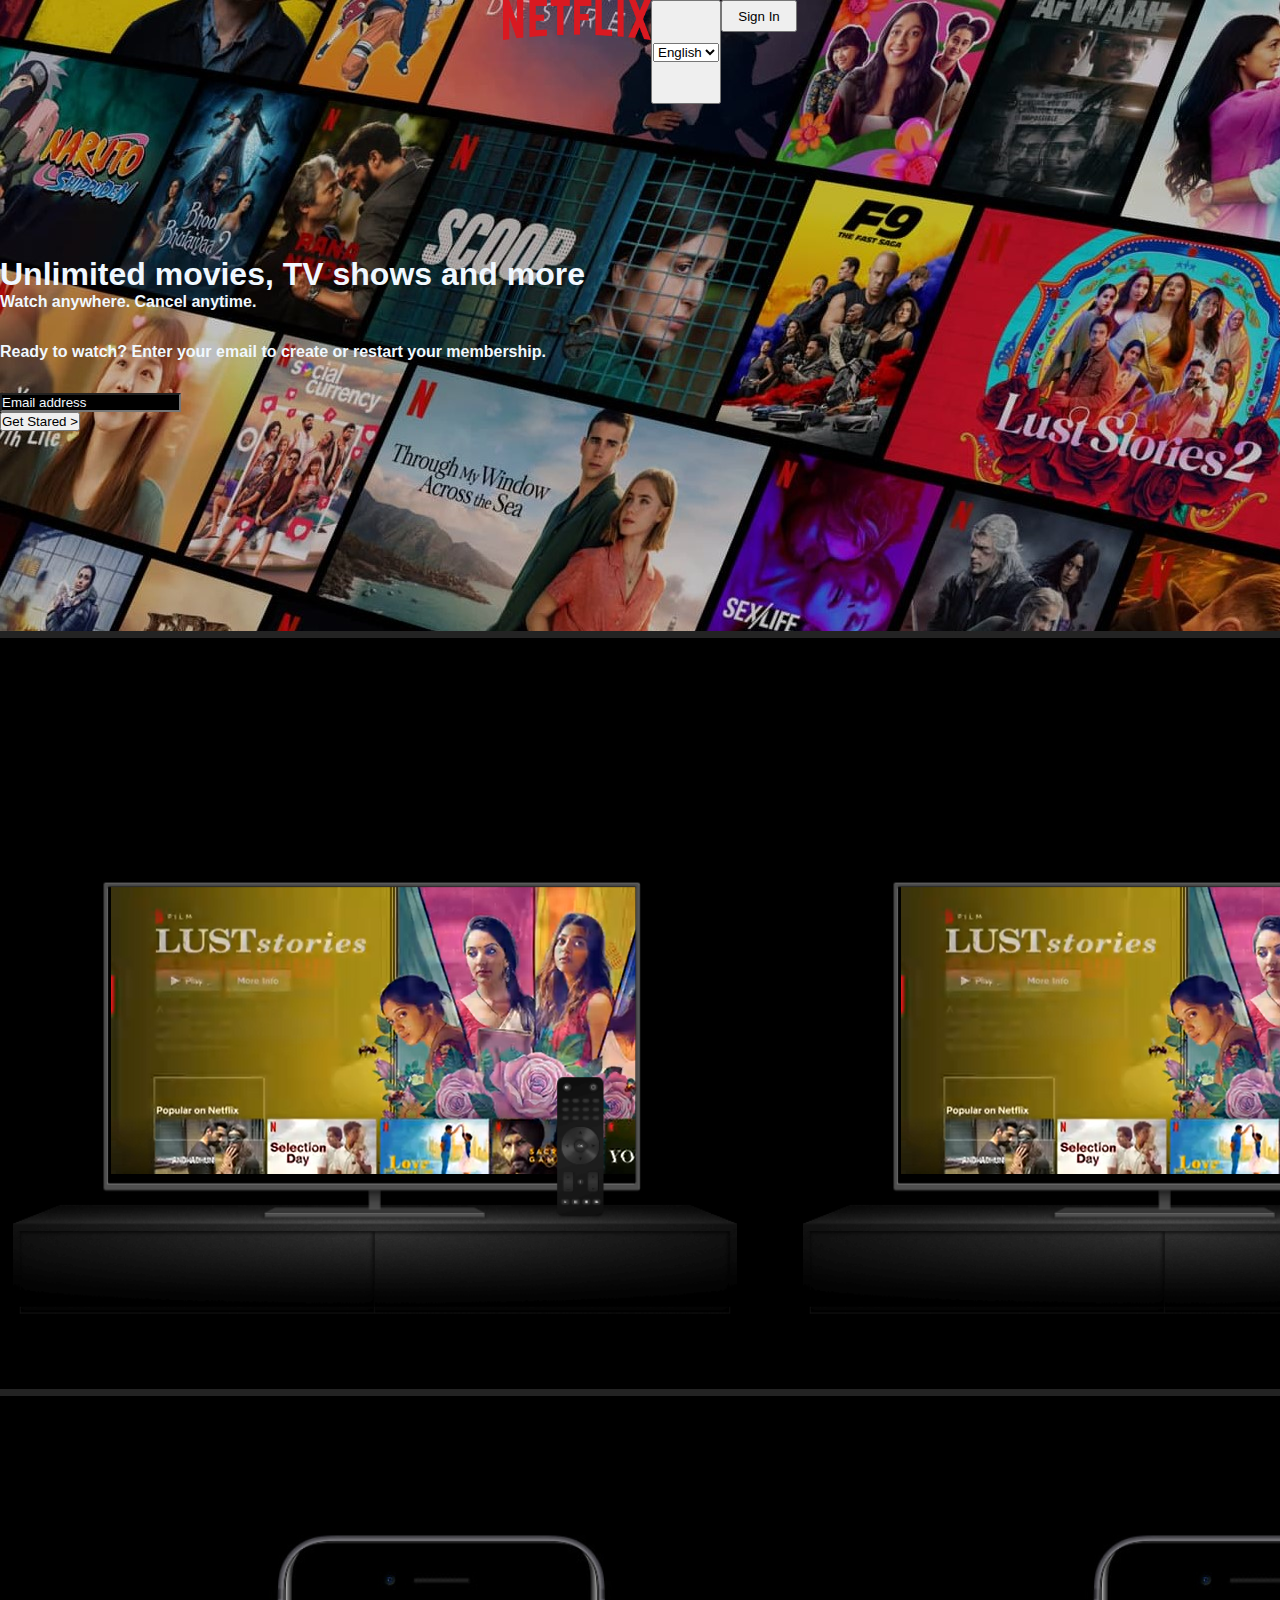
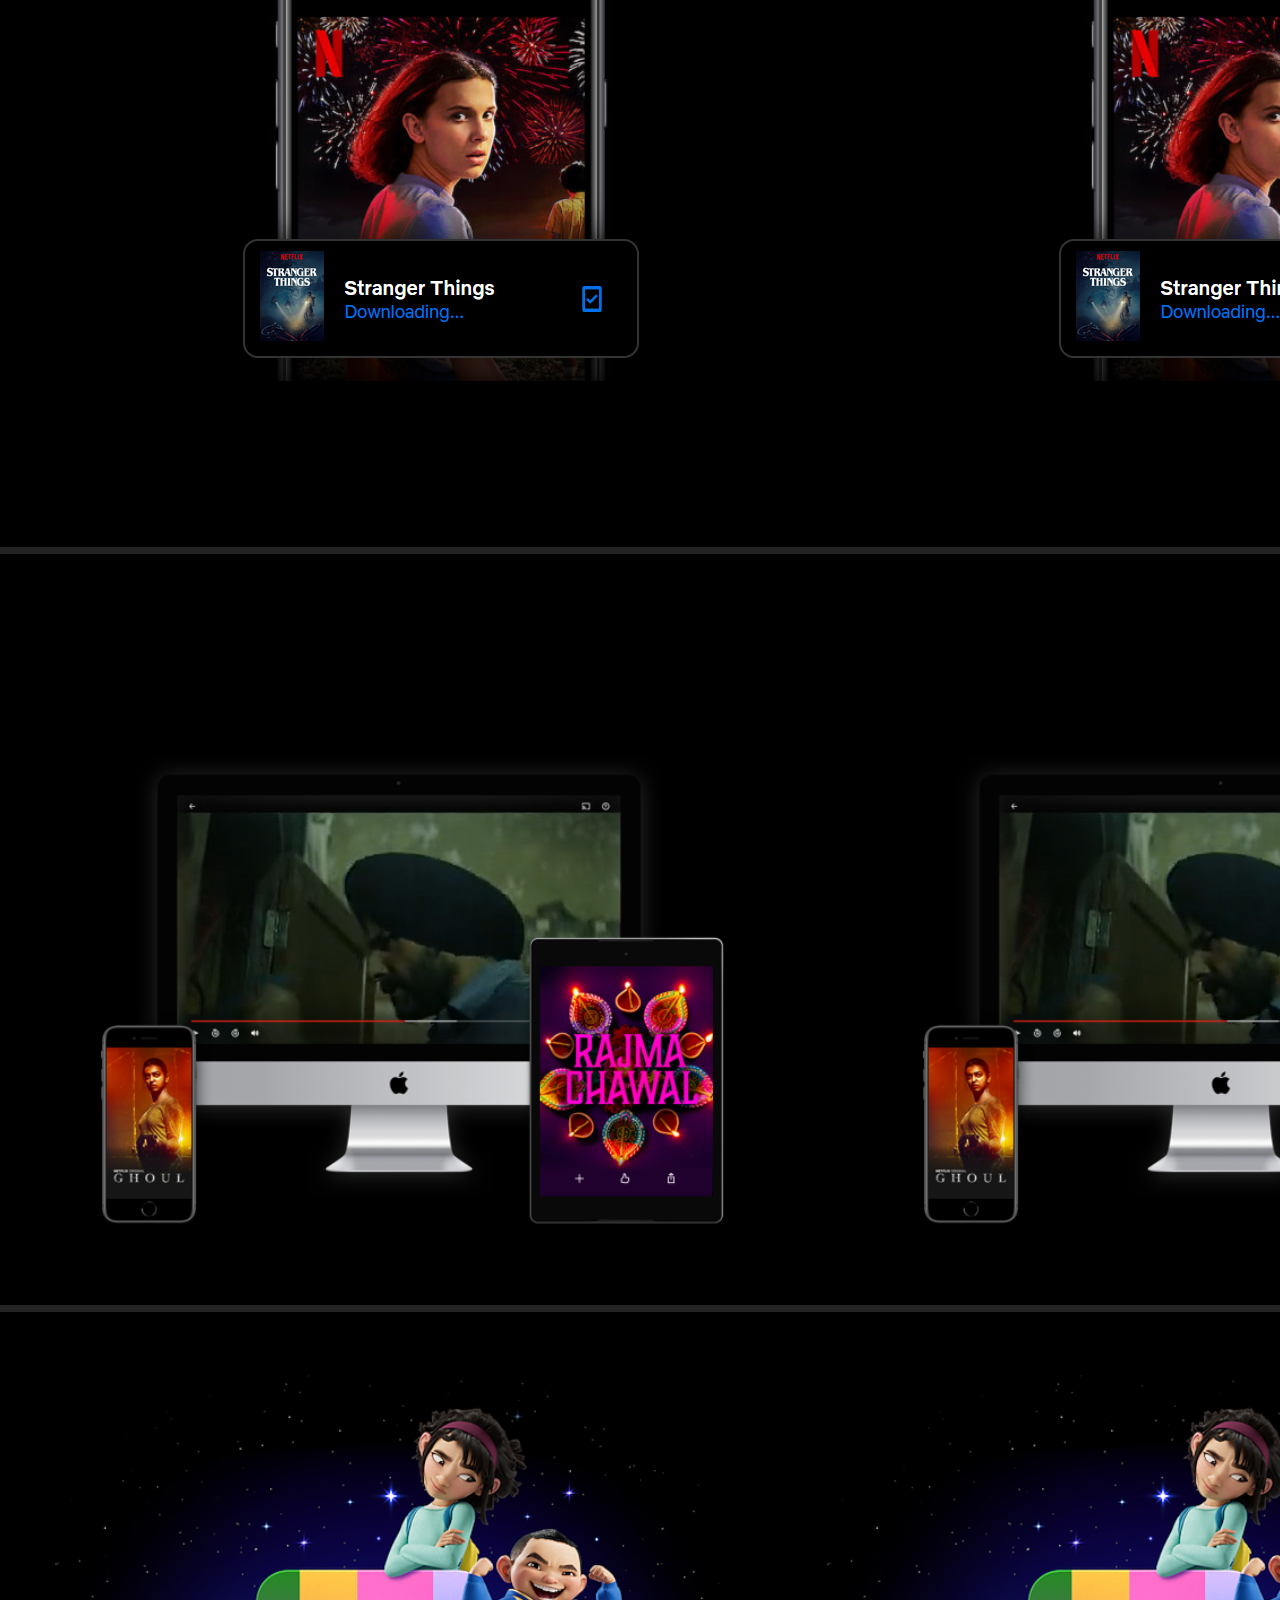
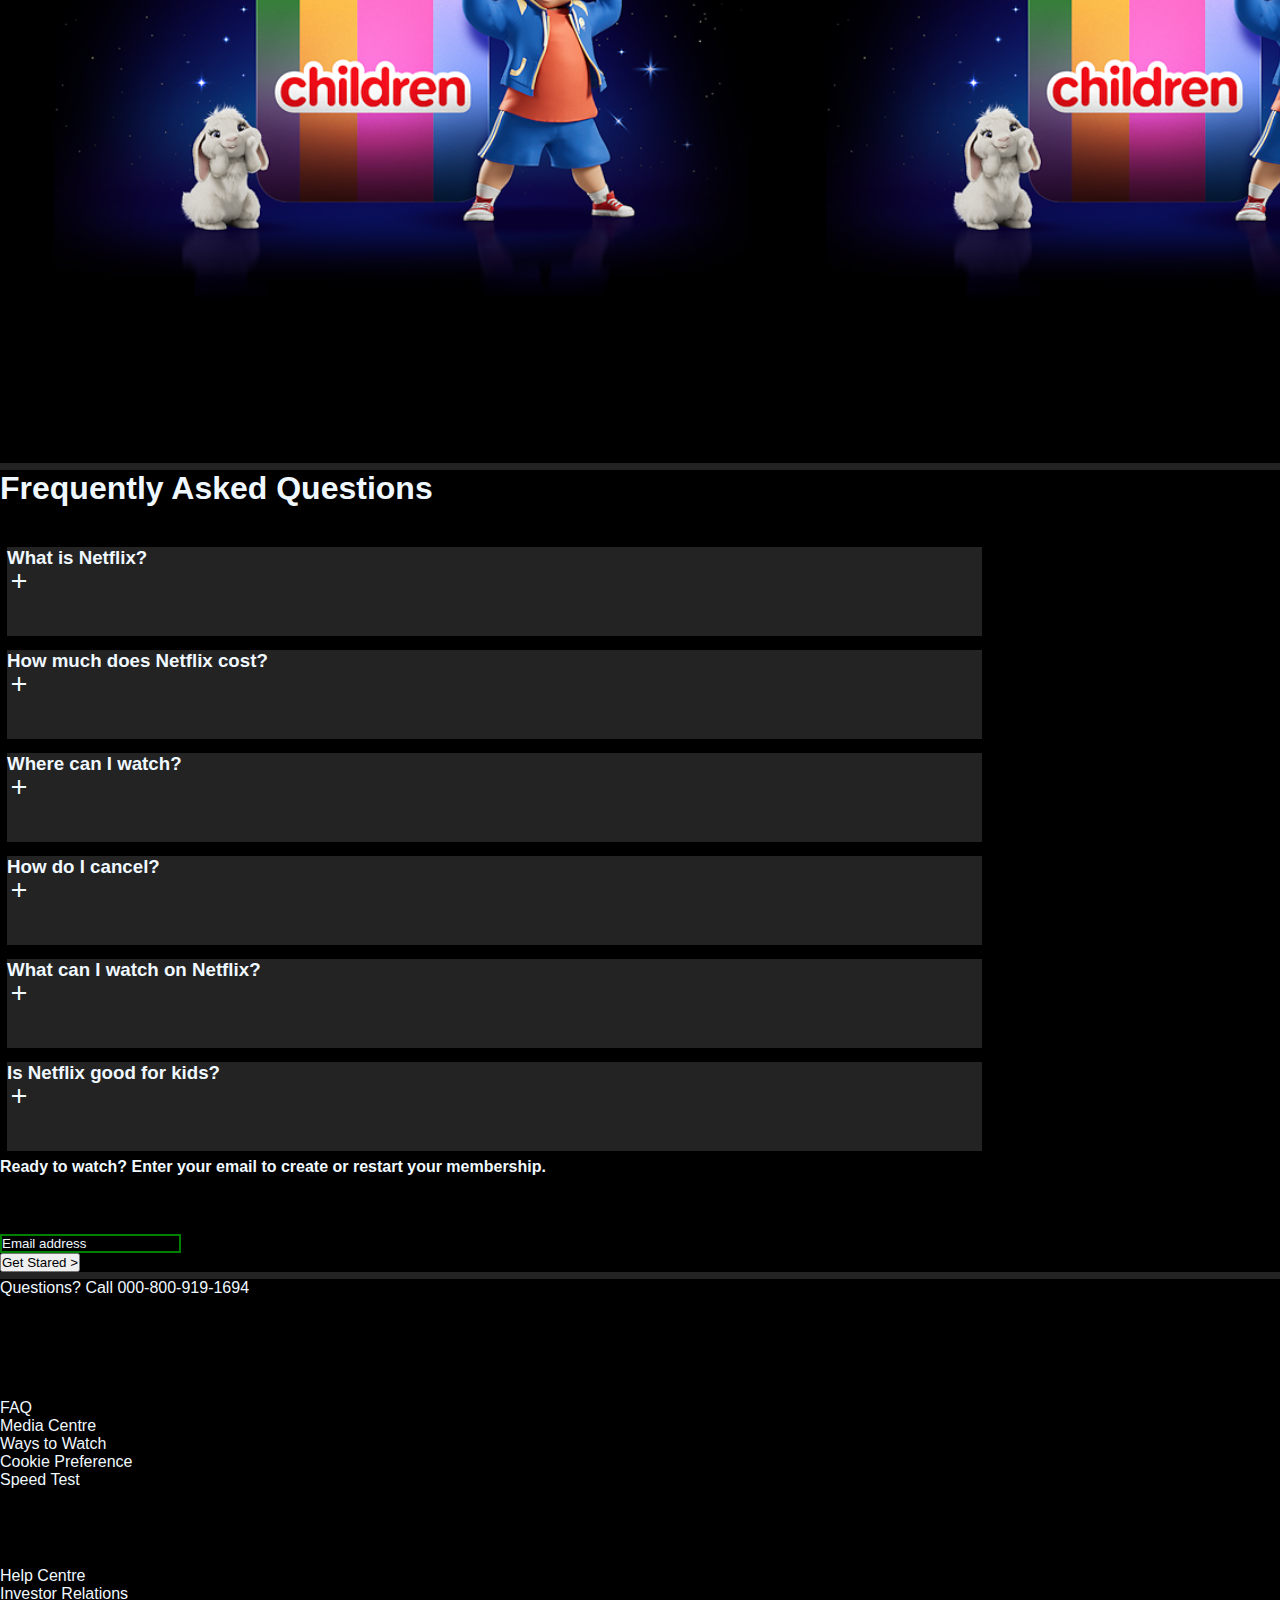
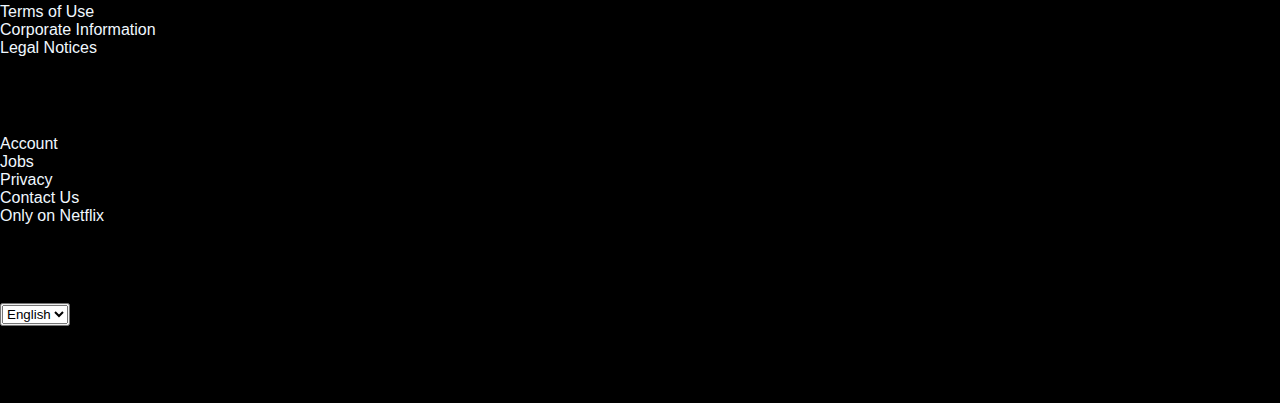
==== index.html @ 56fe5dd7 "initail" ====
<!DOCTYPE html>
<html lang="en">

<head>
  <meta charset="UTF-8">
  <meta name="viewport" content="width=device-width, initial-scale=1.0">
  <title>Document</title>
  <link rel="stylesheet"
    href="https://fonts.googleapis.com/css2?family=Material+Symbols+Outlined:opsz,wght,FILL,GRAD@48,400,0,0" />
  <link rel="stylesheet" href="style.css">
  <link href="https://cdn.jsdelivr.net/npm/bootstrap@5.0.2/dist/css/bootstrap.min.css" rel="stylesheet"
    integrity="sha384-EVSTQN3/azprG1Anm3QDgpJLIm9Nao0Yz1ztcQTwFspd3yD65VohhpuuCOmLASjC" crossorigin="anonymous">
</head>

<body>
  <!-- section-1 -->
  <div class="container-fluid " id="c1">
    <div class="row r1">

      <!-- logo- nav -->
      <div class="col-sm-6 d-flex justify-content-sm-start align-items-sm-start mt-sm-4 mt-lg-4 px-lg-5"><img
          id="img-log" src="./img/Netflix.png" alt="" style="margin-left: 20px;">
      </div>

      <!-- right- nav -->
      <div
        class="col-sm-6 d-flex justify-content-sm-center align-items-sm-center justify-content-md-end justify-content-md-center">

        <!-- langauge-btn -->
        <button class="btn">
          <select class="form-select" aria-label="Default select example">
            <option selected><img src="./img/brows.webp" height="10px" width="10px" alt="">English</option>
            <option value="2">हिंदी</option>
          </select>
        </button>
        <!-- sign_in-btn -->
        <button class="btn btn-danger" style="width: 76px;height: 32px;">Sign In</button>
      </div>
    </div>

    <!--  -->
    <div class="row " style="margin-top: 152px;">
      <h1 class="d-flex justify-content-center" style="color: aliceblue;">Unlimited movies, TV shows and more</h1>
    </div>

    <!--  -->
    <div class="row r2">
      <h4 style="color: aliceblue;" class="d-flex justify-content-center">Watch anywhere. Cancel anytime.</h4>
    </div>

    <div class="row r2">
      <h4 style="color: aliceblue;" class="d-flex justify-content-center align-items-center">Ready to watch? Enter your
        email to create or restart
        your membership.</h4>
    </div>
    <!--  -->
    <div class="row d-flex justify-content-center align-items-center">
      <!-- input -->
      <div class="col-7 d-flex justify-content-end">
        <span class="input"><input type="text" id="input1" class="form-control" value="Email address"
            style="background-color: black; color: aliceblue;" />
        </span>
      </div>
      <!-- iput-btn -->
      <div class="col-5">
        <button class="btn mb-3 btn-danger btn-lg">Get Stared ></button>
      </div>
    </div>
    <div class="row">
      <div class="col" id="page-1"></div>
    </div>
  </div>

  <!-- section 2 -->
  <div class="container-fluid" id="s2">
    <div class="row d-flex align-items-center justify-content-center"
      style="border-top: 7px solid #232323;        background-color: black;">
      <div class="col-md-6 col-sm-12 text-center" style="height: 166px;">
        <h1>Enjoy on your TV</h1>
        <p>Watch on smart TVs, PlayStation, Xbox, Chromecast,<br> Apple TV, Blu-ray players and more.</p>
      </div>
      <div class="col-md-6" style="height: 585px;background-image: url(./img/secion_2.png); border: soild 4px yellow;">
      </div>

    </div>
  </div>

  <!-- section 3 -->
  <div class="container-fluid" id="s3">
    <div class="row d-flex align-items-center justify-content-center"
      style="border-top: 7px solid #232323;        background-color: black;">
      <div class="col-md-6 col-sm-12"
        style="height: 585px; background-image: url(./img/section_3.png); border: soild 4px yellow;"></div>
      <div class="col-md-6 px-5" style="height: 166px;">
        <h1>Download your shows to <br> watch offline</h1>
        <p>Save your favourites easily and always have <br> something to watch.</p>
      </div>
    </div>
  </div>
  <!-- section 4 -->
  <div class="container-fluid" id="s4">
    <div class="row d-flex align-items-center justify-content-center"
      style="border-top: 7px solid #232323;background-color: black;">
      <div class="col-md-6 col-sm-12 text-center" style="height: 166px;  border: soild 4px green">
        <h1>Watch everywhere</h1>
        <p>Stream unlimited movies and TV shows on your <br> phone, tablet, laptop, and TV.</p>
      </div>
      <div class="col-md-6"
        style="height: 585px; background-image: url(./img/section_4.png); border: soild 4px yellow;"></div>
    </div>
  </div>

  <!-- section 5 -->
  <div class="container-fluid" id="s5">
    <div class="row d-flex align-items-center justify-content-center"
      style="border-top: 7px solid #232323;background-color: black;">
      <div class="col-md-6 col-sm-12"
        style="height: 585px; background-image: url(./img/section_5.png); border: soild 4px yellow">
      </div>
      <div class="col-md-6 px-5" style="height: 166px;">
        <h1>Create profiles for kids</h1>
        <p>Send children on adventures with their favourite <br> characters in a space made just for them—free with
          <br>your membership.
        </p>
      </div>
    </div>
  </div>

  <!-- section 6 -->
  <div class="container-fluid" id="s6" style="background-color: black;">
    <!-- 1 -->
    <div class="row" style="border-top: 7px solid #232323;background-color: black;">
      <div class="col-md-12 text-center mt-5" style="height: 70px; border: soild 4px yellow">
        <h1>Frequently Asked Questions</h1>
      </div>
    </div>
    <!-- 2 -->
    <div class="row d-flex justify-content-center" style="border: 7px solid black;background-color: black;">
      <div class="col-md-12 d-flex justify-content-between align-items-center"
        style="width: 77%;height: 89px; border: soild 4px yellow;background-color: #232323;">
        <h3 style="color: aliceblue;">What is Netflix?</h2> <span class="material-symbols-outlined"
            style="width: 30px;height: 30px;color: aliceblue;">
            add</span>
      </div>
    </div>
    <!-- 3 -->
    <div class="row d-flex justify-content-center" style="border: 7px solid black;background-color: black;">
      <div class="col-md-12 d-flex justify-content-between align-items-center"
        style="width: 77%;height: 89px; border: soild 4px yellow;background-color: #232323;">
        <h3 style="color: aliceblue;">How much does Netflix cost?</h2> <span class="material-symbols-outlined"
            style="width: 30px;height: 30px;color: aliceblue;">
            add</span>
      </div>
    </div>
    <!-- 4 -->
    <div class="row d-flex justify-content-center" style="border: 7px solid black;background-color: black;">
      <div class="col-md-12 d-flex justify-content-between align-items-center"
        style="width: 77%;height: 89px; border: soild 4px yellow;background-color: #232323;">
        <h3 style="color: aliceblue;">Where can I watch?</h2> <span class="material-symbols-outlined"
            style="width: 30px;height: 30px;color: aliceblue;">
            add</span>
      </div>
    </div>
    <!-- 5 -->
    <div class="row d-flex justify-content-center" style="border: 7px solid black;background-color: black;">
      <div class="col-md-12 d-flex justify-content-between align-items-center"
        style="width: 77%;height: 89px; border: soild 4px yellow;background-color: #232323;">
        <h3 style="color: aliceblue;">How do I cancel?</h2> <span class="material-symbols-outlined"
            style="width: 30px;height: 30px;color: aliceblue;">
            add</span>
      </div>
    </div>
    <!-- 6 -->
    <div class="row d-flex justify-content-center" style="border: 7px solid black;background-color: black;">
      <div class="col-md-12 d-flex justify-content-between align-items-center"
        style="width: 77%;height: 89px; border: soild 4px yellow;background-color: #232323;">
        <h3 style="color: aliceblue;">What can I watch on Netflix?</h2> <span class="material-symbols-outlined"
            style="width: 30px;height: 30px;color: aliceblue;">
            add</span>
      </div>
    </div>
    <!-- 7 -->
    <div class="row d-flex justify-content-center" style="border: 7px solid black;background-color: black;">
      <div class="col-md-12 d-flex justify-content-between align-items-center"
        style="width: 77%;height: 89px; border: soild 4px yellow;background-color: #232323;">
        <h3 style="color: aliceblue;">Is Netflix good for kids?</h2> <span class="material-symbols-outlined"
            style="width: 30px;height: 30px;color: aliceblue;">
            add</span>
      </div>
    </div>
    <!-- 8 -->
    <div class="row">
      <div class="col-md-12 d-flex justify-content-center align-items-center"
        style="height: 76px; border: soild 4px yellow">
        <h4 style="color: aliceblue;">Ready to watch? Enter your email to create or restart your membership.</h4>
      </div>
    </div>
    <!-- 9 -->
    <div class="row d-flex justify-content-center align-items-center" style="border-bottom: 7px solid #232323;">
      <div class="col-7 d-flex justify-content-end">
        <!-- input -->
        <span class="input"><input type="text" id="input1" class="form-control" value="Email address"
            style="background-color: black; color: aliceblue;border: 2px solid green; width: ;" /></span>
      </div>
      <!-- button -->
      <div class="col-5"><button class="btn mb-3 btn-danger btn-lg">Get Stared ></button></div>
    </div>
  </div>
  <!-- footer -->
  <footer style="background-color: black;">
    <div class="container-fulid" style="background-color: black; color: aliceblue;">
      <div class="row d-flex justify-content-center">
        <div class="col-10 d-flex align-items-center px-5" style="height: 120px;">
          <p>Questions? Call <a href="" style="color: aliceblue;">000-800-919-1694</a></p>
        </div>
      </div>
      <div class="row d-flex justify-content-center">
        <div class="col-3 px-5" style="height: 168px;">
          <a href="#">FAQ</a><br>
          <a href="">Media Centre</a><br>
          <a href="">Ways to Watch</a><br>
          <a href="">Cookie Preference</a><br>
          <a href="">Speed Test</a>
        </div>
        <div class="col-3 px-5" style="height: 168px;">
          <a href="">Help Centre</a><br>
          <a href="">Investor Relations</a><br>
          <a href="">Terms of Use</a><br>
          <a href="">Corporate Information</a><br>
          <a href="">Legal Notices</a><br>
        </div>
        <div class="col-4 px-5" style="height: 168px;">
          <a href="">Account</a><br>
          <a href="">Jobs</a><br>
          <a href="">Privacy</a><br>
          <a href="">Contact Us</a><br>
          <a href="">Only on Netflix</a><br>
        </div>
      </div>
    </div>
    <!-- language -->
    <div class="container-fulid" style="background-color: black; color: aliceblue;"></div>
    <div class="row d-flex justify-content-center ">
      <div class="col-10 d-flex align-items-center px-5" style="height: 50px;">
        <button class="btn">
          <select class="form-select" aria-label="Default select example">
            <option selected><img src="./img/brows.webp" height="10px" width="10px" alt="">English</option>
            <option value="2">हिंदी</option>
          </select>
        </button>
      </div>
      <div class="col-10 d-flex align-items-center  px-5" style="height: 50px;">
        <p>Netflix India</p>
      </div>
    </div>
    </div>
  </footer>
  <script src="https://cdn.jsdelivr.net/npm/@popperjs/core@2.9.2/dist/umd/popper.min.js"
    integrity="sha384-IQsoLXl5PILFhosVNubq5LC7Qb9DXgDA9i+tQ8Zj3iwWAwPtgFTxbJ8NT4GN1R8p"
    crossorigin="anonymous"></script>
  <script src="https://cdn.jsdelivr.net/npm/bootstrap@5.0.2/dist/js/bootstrap.min.js"
    integrity="sha384-cVKIPhGWiC2Al4u+LWgxfKTRIcfu0JTxR+EQDz/bgldoEyl4H0zUF0QKbrJ0EcQF"
    crossorigin="anonymous"></script>
</body>

</html>
---- style.css ----
@import url("https://fonts.googleapis.com/css2?family=Abel&family=Akaya+Telivigala&family=Amatic+SC&family=Comfortaa:wght@300;400;600&family=Fira+Sans:ital,wght@0,200;0,300;0,500;1,100;1,200;1,700;1,800&family=Gemunu+Libre:wght@200;500;600;700;800&family=Glass+Antiqua&family=Josefin+Slab:ital,wght@0,100;0,200;0,400;0,700;1,100;1,200;1,300&family=Kanit:ital,wght@0,200;0,400;0,500;0,700;0,800;0,900;1,100;1,200;1,400;1,600;1,800;1,900&family=Life+Savers:wght@400;700&family=Michroma&family=Mukta:wght@200;400&family=Noto+Sans+Mono:wght@100;400;500;600;700;800;900&family=Open+Sans:ital,wght@0,700;1,400&family=Orbitron:wght@400;500;600;700;800&family=Oswald:wght@500&family=Permanent+Marker&family=Poppins:wght@300;400;500;600;700&family=Quicksand:wght@300;400&family=Roboto:wght@100;300;400;500;700&family=Rubik+Vinyl&family=Satisfy&family=Shadows+Into+Light&family=Snippet&family=Solitreo&family=Syncopate:wght@400;700&display=swap");
@import url("https://fonts.cdnfonts.com/css/netflix-font");
@import url("https://fonts.googleapis.com/css2?family=Abel&family=Akaya+Telivigala&family=Amatic+SC&family=Bebas+Neue&family=Comfortaa:wght@300;400;600&family=Fira+Sans:ital,wght@0,200;0,300;0,500;1,100;1,200;1,700;1,800&family=Gemunu+Libre:wght@200;500;600;700;800&family=Glass+Antiqua&family=Josefin+Slab:ital,wght@0,100;0,200;0,400;0,700;1,100;1,200;1,300&family=Kanit:ital,wght@0,200;0,400;0,500;0,700;0,800;0,900;1,100;1,200;1,400;1,600;1,800;1,900&family=Life+Savers:wght@400;700&family=Michroma&family=Mukta:wght@200;400&family=Noto+Sans+Mono:wght@100;400;500;600;700;800;900&family=Open+Sans:ital,wght@0,700;1,400&family=Orbitron:wght@400;500;600;700;800&family=Oswald:wght@500&family=Permanent+Marker&family=Poppins:wght@300;400;500;600;700&family=Quicksand:wght@300;400&family=Roboto:wght@100;300;400;500;700&family=Rubik+Vinyl&family=Satisfy&family=Shadows+Into+Light&family=Snippet&family=Solitreo&family=Syncopate:wght@400;700&display=swap");
* {
  margin: 0;
  padding: 0;
  list-style-type: none;
  text-decoration: none;
  box-sizing: border-box;
  font-family: "Segoe UI", Tahoma, Geneva, Verdana, sans-serif;
}
:root {
  --bgImg: linear-gradient(
      to bottom,
      rgba(0, 0, 0, 0.814) 0,
      rgba(11, 11, 11, 0.484) 60%,
      rgba(0, 0, 0, 0.937) 100%
    ),
    url("https://assets.nflxext.com/ffe/siteui/vlv3/39f3c979-c105-4948-9c51-611eedf3a6fd/71ec72f0-c17a-4100-a2a3-a52e7b8ac733/IN-en-20230612-popsignuptwoweeks-perspective_alpha_website_small.jpg");
  --font: font-family: 'Netflix Font', sans-serif;
  --border: 10px solid #232323;
  --bgColor:#e50914;
  --textCol:rgb(255,255,255);
  --hovCol:rgb(193, 17, 25);
}
.container {
  /* border: 2px solid blue; */
  display: flex;
  justify-content: center;
  align-items: center;
}
#c1 {
  background-image: url(./img/1-section.jpg);
  background-color: black;
}
.r1 {
  /* border: 2px solid red; */
  height: 104px;
  display: flex;
  justify-content: center;
}
.col-sm-6 {
  /* border: 1px solid black; */
  /* background-color: aquamarine; */
  display: flex;
  justify-content: center;
}
#img-log {
  width: 89px;
  height: 24px;
}
.r2 {
  height: 50px;
  /* background-color: aquamarine; */
}
.input {
  width: 376px;
  height: 56px;
}
@media (min-width: 959px) {
  #img-log {
    width: 148px;
    height: 40px;
  }
}
.col {
  /* border: 1px solid black;  */
  /* background-color: aquamarine;  */
}
#page-1 {
  height: 200px;
  /* background-color: black; */
}
#s2 .col-sm-6 {
  border: 2px solid black;
  background-color: black;
  height: 500px;
  width: 100%;
}
#s6 h1{
  color: aliceblue;
}
footer a{
  color: aliceblue;
}
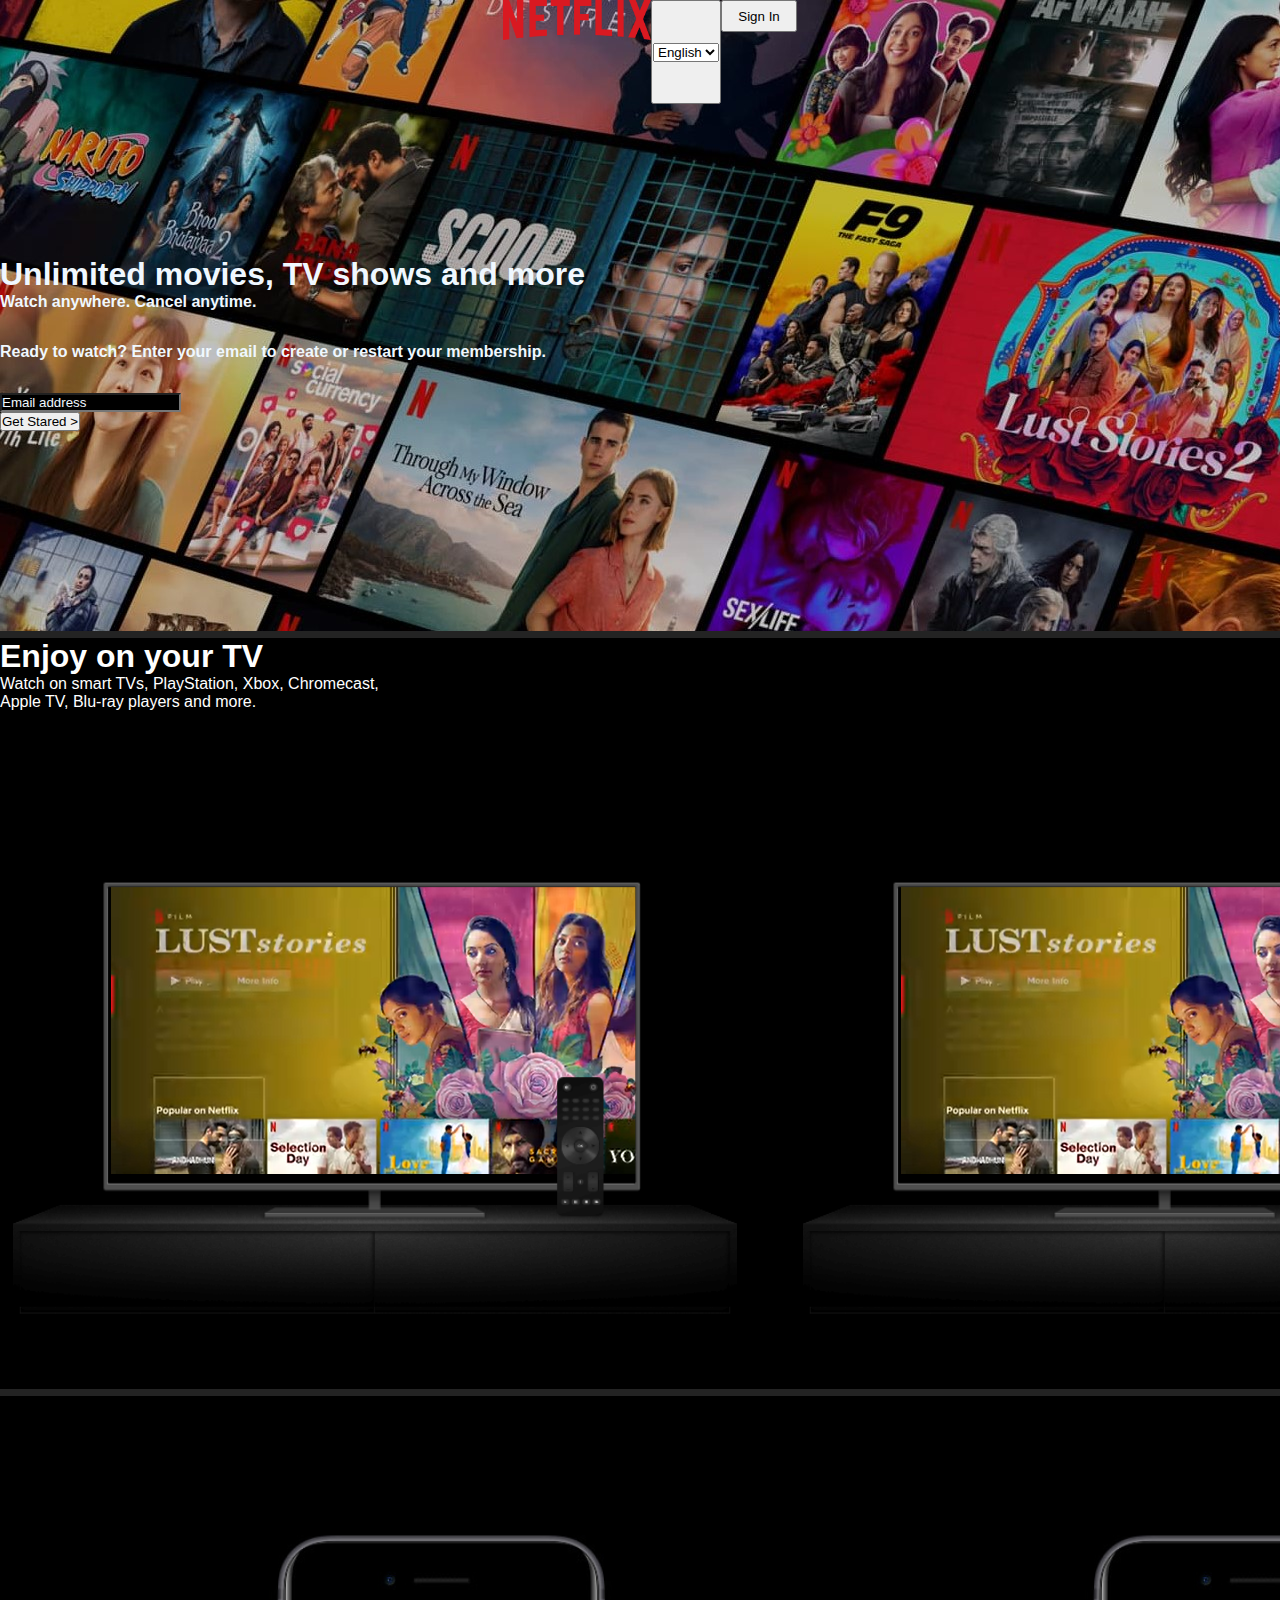
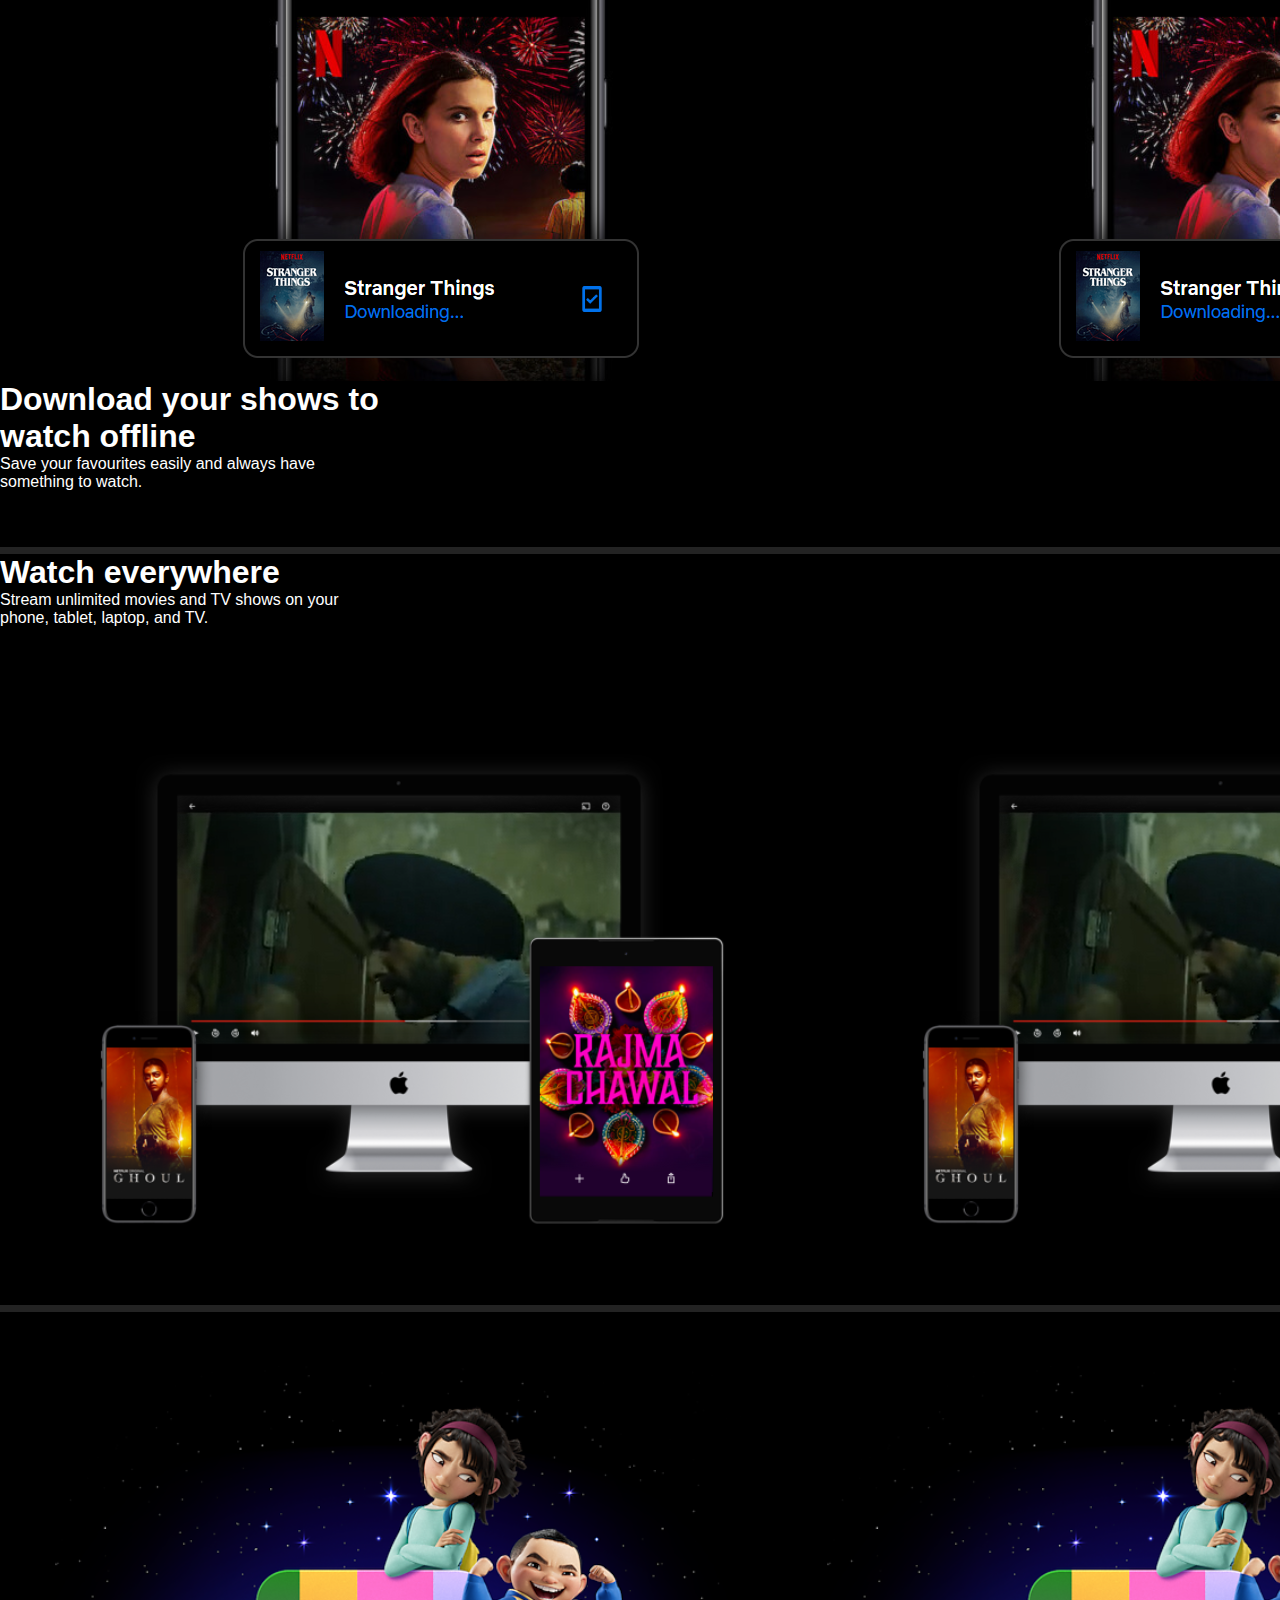
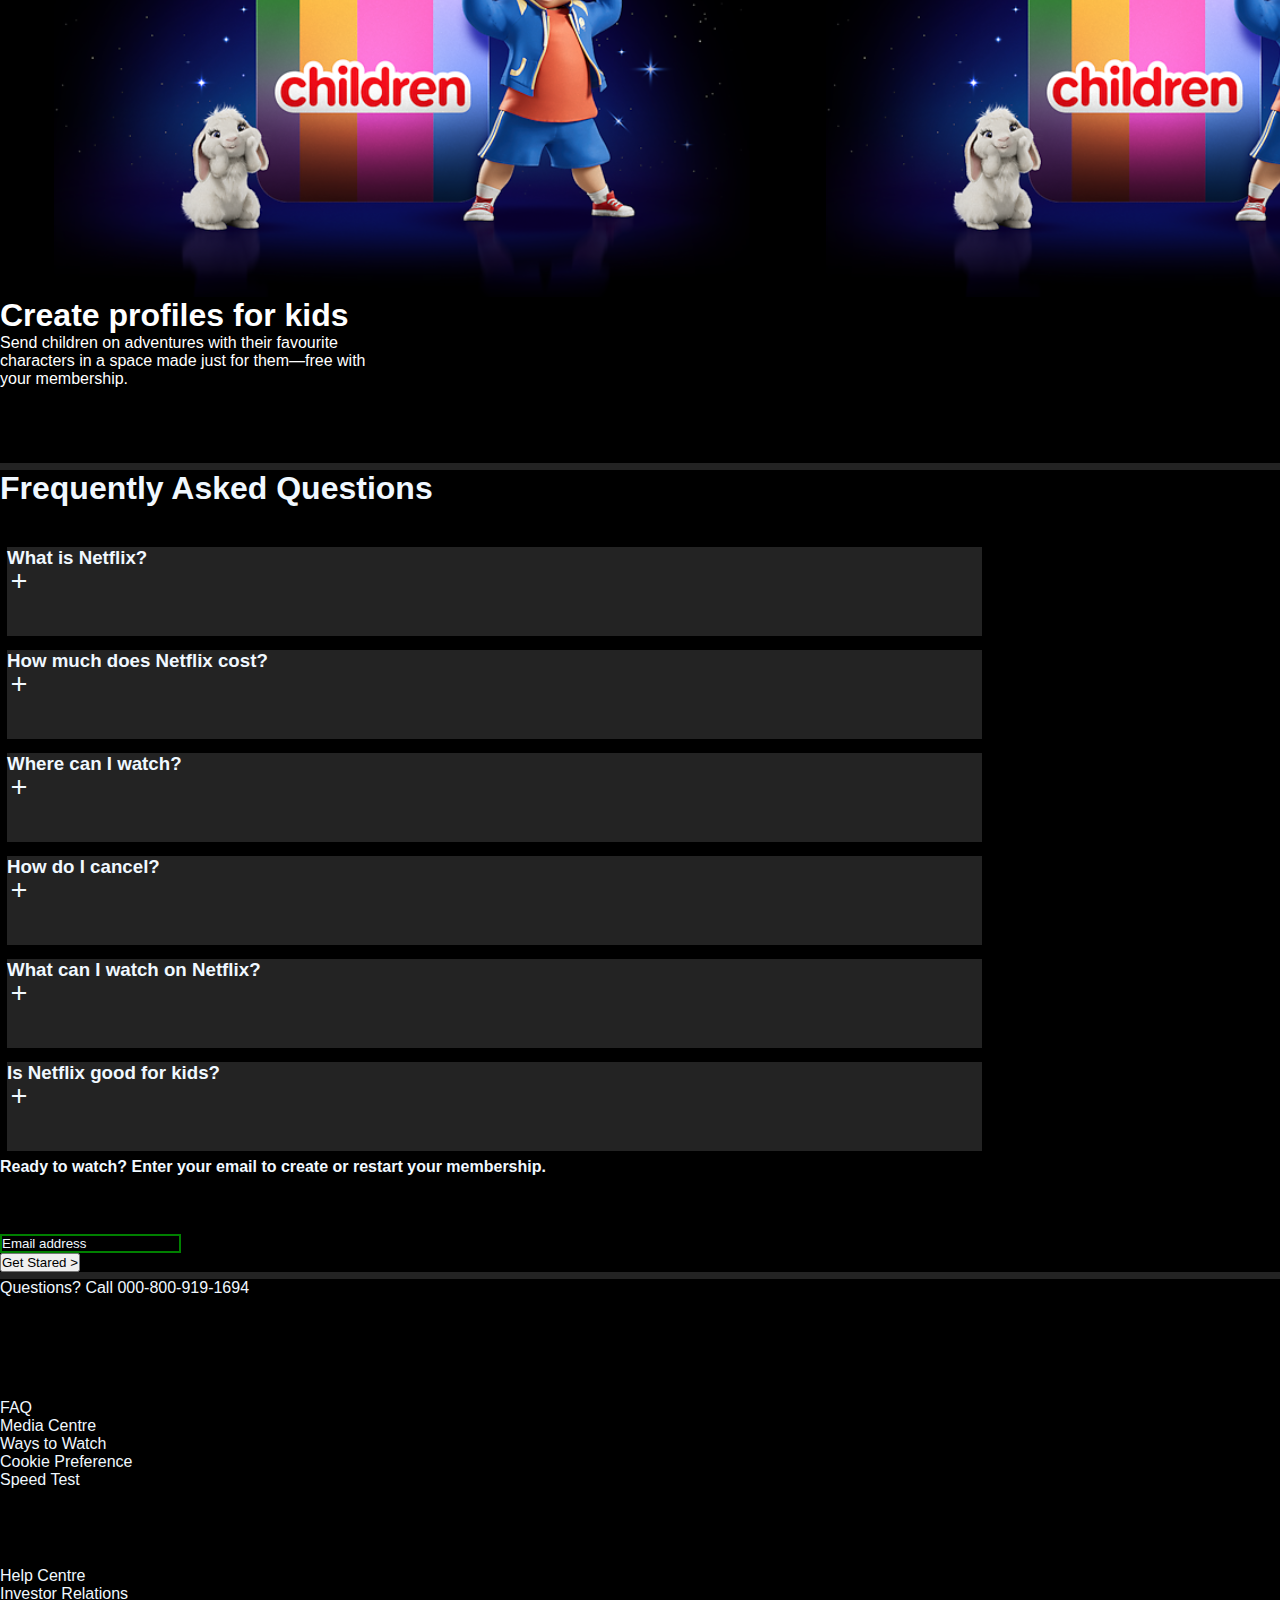
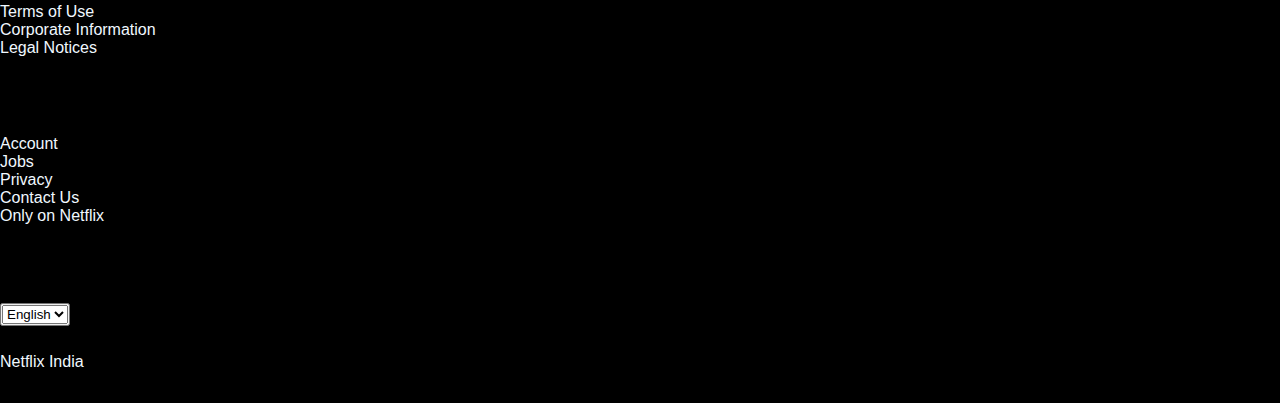
==== commit bb52bb5b: "color add" ====
--- a/index.html
+++ b/index.html
@@ -1,10 +1,10 @@
 <!DOCTYPE html>
 <html lang="en">
-
 <head>
   <meta charset="UTF-8">
   <meta name="viewport" content="width=device-width, initial-scale=1.0">
-  <title>Document</title>
+  <link rel="icon" href="./img/title_icon.png">
+  <title>Netflix India - Watch Tv Shows</title>
   <link rel="stylesheet"
     href="https://fonts.googleapis.com/css2?family=Material+Symbols+Outlined:opsz,wght,FILL,GRAD@48,400,0,0" />
   <link rel="stylesheet" href="style.css">
@@ -73,8 +73,7 @@
 
   <!-- section 2 -->
   <div class="container-fluid" id="s2">
-    <div class="row d-flex align-items-center justify-content-center"
-      style="border-top: 7px solid #232323;        background-color: black;">
+    <div class="row d-flex align-items-center justify-content-center" style="border-top: 7px solid #232323;background-color: black;">
       <div class="col-md-6 col-sm-12 text-center" style="height: 166px;">
         <h1>Enjoy on your TV</h1>
         <p>Watch on smart TVs, PlayStation, Xbox, Chromecast,<br> Apple TV, Blu-ray players and more.</p>
@@ -239,7 +238,7 @@
       </div>
     </div>
     <!-- language -->
-    <div class="container-fulid" style="background-color: black; color: aliceblue;"></div>
+    <div class="container-fulid" style="background-color: black; color: aliceblue;">
     <div class="row d-flex justify-content-center ">
       <div class="col-10 d-flex align-items-center px-5" style="height: 50px;">
         <button class="btn">
--- a/style.css
+++ b/style.css
@@ -63,19 +63,38 @@
     height: 40px;
   }
 }
-.col {
-  /* border: 1px solid black;  */
-  /* background-color: aquamarine;  */
-}
 #page-1 {
   height: 200px;
-  /* background-color: black; */
 }
 #s2 .col-sm-6 {
   border: 2px solid black;
   background-color: black;
   height: 500px;
   width: 100%;
+}
+#s2 h1{
+  color: #fff;
+}
+#s2 p{
+  color: #fff;
+}
+#s3 h1{
+  color: #fff;
+}
+#s3 p{
+  color: #fff;
+}
+#s4 h1{
+  color: #fff;
+}
+#s4 p{
+  color: #fff;
+}
+#s5 h1{
+  color: #fff;
+}
+#s5 p{
+  color: #fff;
 }
 #s6 h1{
   color: aliceblue;
